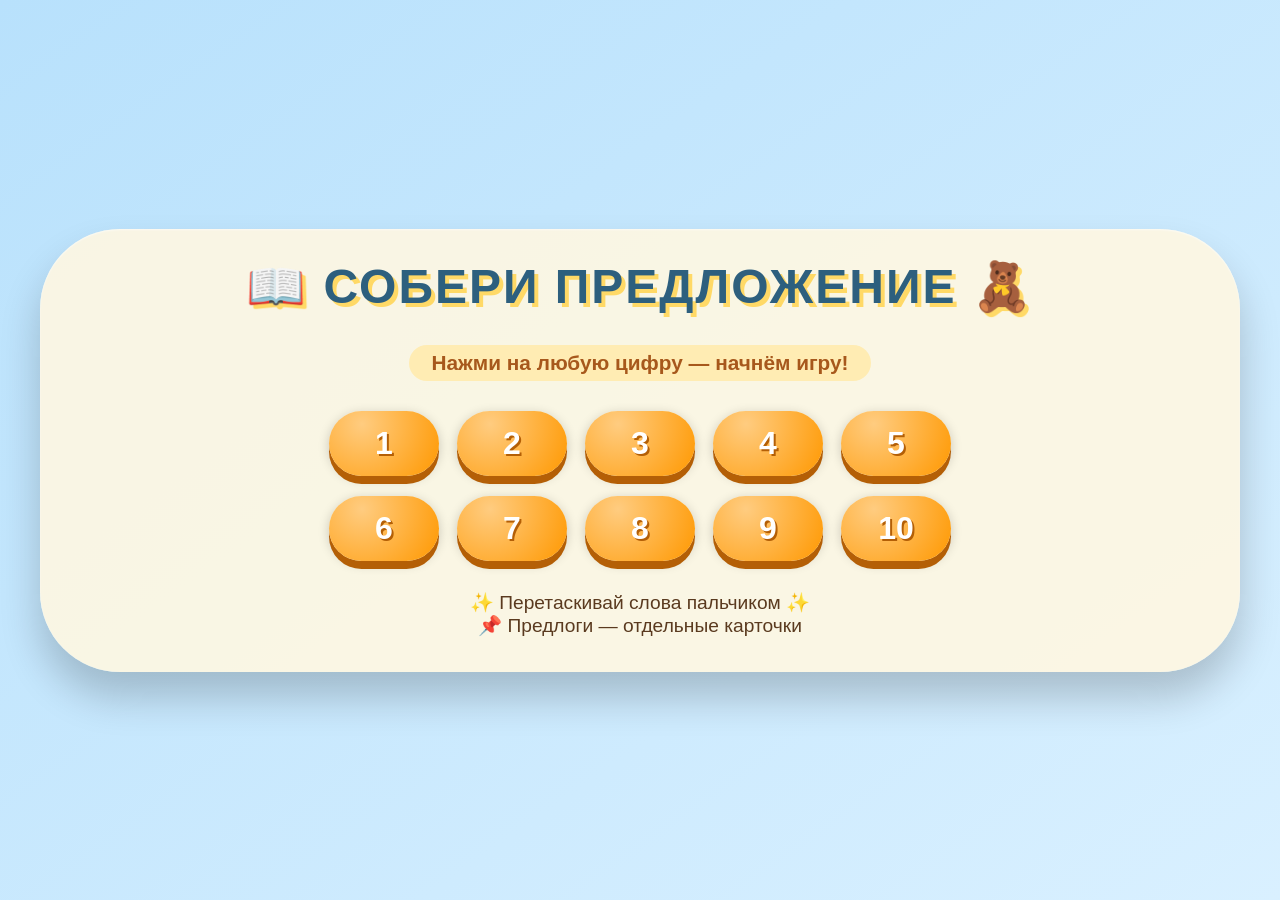
==== games/build-sentence/index.html @ 659ec4a1 "Publish ready Mishkina school games Co-authored-by: Copilot <223556219+Copilot@users.noreply.github." ====
<!DOCTYPE html>
<html lang="ru">
<head>
    <meta charset="UTF-8">
    <meta name="viewport" content="width=device-width, initial-scale=1.0, user-scalable=no">
    <title>Собери предложение — предлоги отдельно</title>
    <script src="https://cdn.jsdelivr.net/npm/sortablejs@latest/Sortable.min.js"></script>
    <style>
        * {
            box-sizing: border-box;
            user-select: none;
        }

        body {
            margin: 0;
            min-height: 100vh;
            background: linear-gradient(145deg, #b8e1fc 0%, #d9f0ff 100%);
            font-family: 'Calibri', 'Segoe UI', Tahoma, Geneva, Verdana, sans-serif;
            display: flex;
            justify-content: center;
            align-items: center;
            padding: 20px;
        }

        .game-container {
            background-color: rgba(255, 248, 225, 0.9);
            border-radius: 80px;
            box-shadow: 0 25px 40px rgba(0, 0, 0, 0.2), inset 0 1px 2px rgba(255,255,255,0.6);
            padding: 30px 25px 35px 25px;
            width: 100%;
            max-width: 1200px;
            transition: all 0.2s ease;
        }

        /* --- МЕНЮ (главный экран) --- */
        .menu-screen {
            text-align: center;
        }

        .game-title {
            font-size: 3rem;
            font-weight: bold;
            color: #2d5f7e;
            text-shadow: 4px 4px 0 #ffd966;
            margin-bottom: 20px;
            letter-spacing: 2px;
        }

        .buttons-grid {
            display: grid;
            grid-template-columns: repeat(5, minmax(80px, 110px));
            gap: 20px 18px;
            justify-content: center;
            margin: 30px auto;
            max-width: 650px;
        }

        .level-btn {
            background: radial-gradient(circle at 30% 20%, #ffcc80, #ff9800);
            border: none;
            font-size: 2rem;
            font-weight: bold;
            font-family: 'Calibri', sans-serif;
            color: white;
            text-shadow: 2px 2px 0 #b45f06;
            padding: 14px 0;
            border-radius: 60px;
            cursor: pointer;
            box-shadow: 0 8px 0 #b45f06, 0 3px 12px rgba(0,0,0,0.2);
            transition: 0.05s linear;
            text-align: center;
        }

        .level-btn:active {
            transform: translateY(4px);
            box-shadow: 0 3px 0 #b45f06;
        }

        /* экран игры */
        .game-screen {
            display: none;
            animation: fadeIn 0.3s ease;
        }

        @keyframes fadeIn {
            from { opacity: 0; transform: scale(0.97);}
            to { opacity: 1; transform: scale(1);}
        }

        .picture-area {
            text-align: center;
            margin-bottom: 25px;
            background: #fef3d6;
            padding: 15px;
            border-radius: 60px;
            box-shadow: inset 0 0 0 5px white, 0 10px 20px rgba(0,0,0,0.1);
        }

        .game-img {
            max-width: 90%;
            max-height: 250px;
            border-radius: 45px;
            box-shadow: 0 8px 16px rgba(0,0,0,0.2);
            background: #fff2df;
            object-fit: contain;
        }

        .words-wrapper {
            background: #fff5e8;
            border-radius: 60px;
            padding: 20px 15px;
            margin: 20px 0;
            box-shadow: inset 0 1px 5px #edd5b0, 0 10px 20px rgba(0,0,0,0.05);
        }

        .word-list {
            display: flex;
            flex-wrap: wrap;
            justify-content: center;
            align-items: center;
            gap: 14px;
            min-height: 100px;
        }

        /* скругленные прямоугольники для слов */
        .word {
            background: linear-gradient(145deg, #fff0d4, #ffe0b5);
            border-radius: 28px;
            padding: 10px 22px;
            font-size: 1.5rem;
            font-weight: bold;
            font-family: 'Calibri', sans-serif;
            color: #3b2a1f;
            box-shadow: 0 5px 0 #c29a6b;
            cursor: grab;
            transition: 0.05s linear;
            text-align: center;
            display: inline-block;
            border: 1px solid #ffcf8a;
            letter-spacing: 1px;
        }

        .word:active {
            cursor: grabbing;
        }

        /* мерцание при правильном порядке */
        .blink-correct {
            animation: gentleBlink 0.4s ease-in-out 3, glowPulse 0.9s infinite;
            background: #c8e6b5;
            border-color: #5a9e3e;
            box-shadow: 0 0 12px #8bc34a;
        }

        @keyframes gentleBlink {
            0% { opacity: 1; background: #ffe0b5; }
            50% { opacity: 0.7; background: #c8e6b5; transform: scale(0.98);}
            100% { opacity: 1; background: #c8e6b5; }
        }

        @keyframes glowPulse {
            0% { box-shadow: 0 0 0 0 #b3e07c; border-color: #7cb342;}
            70% { box-shadow: 0 0 0 8px rgba(139,195,74,0.3); border-color: #8bc34a;}
            100% { box-shadow: 0 0 0 0 #b3e07c;}
        }

        .action-panel {
            display: flex;
            justify-content: center;
            gap: 25px;
            flex-wrap: wrap;
            margin-top: 15px;
        }

        .action-btn {
            background: #5d9b4b;
            border: none;
            font-family: 'Calibri', sans-serif;
            font-size: 1.5rem;
            font-weight: bold;
            padding: 10px 28px;
            border-radius: 50px;
            color: white;
            text-shadow: 1px 1px 0 #2c5a1f;
            box-shadow: 0 6px 0 #2a6b1a;
            cursor: pointer;
            transition: 0.07s linear;
            letter-spacing: 1px;
        }

        .action-btn:active {
            transform: translateY(3px);
            box-shadow: 0 2px 0 #2a6b1a;
        }

        .back-btn {
            background: #f3a683;
            box-shadow: 0 6px 0 #b95f3a;
            text-shadow: 1px 1px 0 #9b4120;
        }

        .hidden {
            display: none;
        }

        .hint-text {
            text-align: center;
            font-size: 1.3rem;
            background: #ffe1b3;
            display: inline-block;
            width: auto;
            margin: 10px auto 0;
            padding: 6px 22px;
            border-radius: 40px;
            color: #a7581c;
            font-weight: bold;
        }

        footer {
            text-align: center;
            margin-top: 20px;
            font-size: 1.2rem;
            color: #5a3a1f;
        }

        @media (max-width: 650px) {
            .buttons-grid {
                grid-template-columns: repeat(5, minmax(65px, 85px));
                gap: 12px;
            }
            .level-btn {
                font-size: 1.6rem;
                padding: 10px 0;
            }
            .word {
                font-size: 1.2rem;
                padding: 6px 14px;
                border-radius: 24px;
            }
            .action-btn {
                font-size: 1.2rem;
                padding: 8px 20px;
            }
            .game-title {
                font-size: 2.2rem;
            }
        }

        @media (max-width: 480px) {
            .word {
                font-size: 1rem;
                padding: 5px 12px;
                border-radius: 20px;
            }
        }

        .word-ghost {
            opacity: 0.5;
            background: #d9ae6c;
        }
        .sortable-drag {
            cursor: grabbing;
        }
    </style>
</head>
<body>

<div class="game-container" id="gameContainer">
    <!-- МЕНЮ ВЫБОРА -->
    <div id="menuScreen" class="menu-screen">
        <div class="game-title">📖 СОБЕРИ ПРЕДЛОЖЕНИЕ 🧸</div>
        <div class="hint-text" style="background:#ffecb3;">Нажми на любую цифру — начнём игру!</div>
        <div class="buttons-grid" id="buttonsGrid"></div>
        <footer>✨ Перетаскивай слова пальчиком ✨<br>📌 Предлоги — отдельные карточки</footer>
    </div>

    <!-- ЭКРАН ИГРЫ -->
    <div id="gameScreen" class="game-screen">
        <div class="picture-area">
            <img id="gameImage" class="game-img" src="" alt="Картинка">
        </div>
        <div class="words-wrapper">
            <div class="word-list" id="wordList"></div>
            <div class="hint-text" style="margin-top: 15px;">💡 Подсказка: слово с большой буквы — первое! Предлоги пишутся отдельно.</div>
        </div>
        <div class="action-panel">
            <button id="shuffleBtn" class="action-btn">🔄 Перемешать</button>
            <button id="backToMenuBtn" class="action-btn back-btn">🏠 В начало</button>
        </div>
        <div id="winBackBtnContainer" style="text-align: center; margin-top: 15px;">
            <button id="winBackBtn" class="action-btn back-btn hidden">✨ Собрано! В начало ✨</button>
        </div>
    </div>
</div>

<script>
    // ---------- ПРАВИЛЬНЫЕ ПРЕДЛОЖЕНИЯ (предлоги отдельно, первое слово с заглавной) ----------
    const sentencesData = {
        1: {
            correctWords: ["У", "девочки", "красивый", "попугай"],
            image: "images/1.png"
        },
        2: {
            correctWords: ["Мальчик", "идёт", "в", "школу"],
            image: "images/2.png"
        },
        3: {
            correctWords: ["Бабушка", "с", "внуком", "пьют", "чай"],
            image: "images/3.png"
        },
        4: {
            correctWords: ["Миша", "кидает", "Шарику", "мячик"],
            image: "images/4.png"
        },
        5: {
            correctWords: ["Мальчик", "Коля", "любит", "яблоки"],
            image: "images/5.png"
        },
        6: {
            correctWords: ["Мама", "нарядила", "свою", "дочку"],
            image: "images/6.png"
        },
        7: {
            correctWords: ["Белка", "собирает", "запасы", "на", "зиму"],
            image: "images/7.png"
        },
        8: {
            correctWords: ["Саша", "поливает", "маки"],
            image: "images/8.png"
        },
        9: {
            correctWords: ["Юля", "рисует", "красивый", "домик"],
            image: "images/9.png"
        },
        10: {
            correctWords: ["Дети", "слепили", "большого", "снеговика"],
            image: "images/10.png"
        }
    };

    let currentNumber = null;
    let currentCorrectWords = [];
    let currentSortableInstance = null;
    const wordListContainer = document.getElementById('wordList');
    const menuScreen = document.getElementById('menuScreen');
    const gameScreen = document.getElementById('gameScreen');
    const gameImage = document.getElementById('gameImage');
    const shuffleBtn = document.getElementById('shuffleBtn');
    const backToMenuBtn = document.getElementById('backToMenuBtn');
    const winBackBtn = document.getElementById('winBackBtn');
    const buttonsGrid = document.getElementById('buttonsGrid');

    // Перемешивание массива
    function shuffleArray(arr) {
        const array = [...arr];
        for (let i = array.length - 1; i > 0; i--) {
            const j = Math.floor(Math.random() * (i + 1));
            [array[i], array[j]] = [array[j], array[i]];
        }
        return array;
    }

    // Уничтожить старый Sortable
    function destroySortable() {
        if (currentSortableInstance) {
            currentSortableInstance.destroy();
            currentSortableInstance = null;
        }
    }

    // Отрисовать список слов
    function renderWordList(wordsArray) {
        if (!wordListContainer) return;
        wordListContainer.innerHTML = '';
        wordsArray.forEach(word => {
            const wordDiv = document.createElement('div');
            wordDiv.className = 'word';
            wordDiv.textContent = word;
            wordDiv.setAttribute('data-word', word);
            wordListContainer.appendChild(wordDiv);
        });
    }

    // Проверка правильности порядка (сравнение с эталоном)
    function checkOrderAndWin() {
        if (!currentCorrectWords) return false;
        const wordDivs = document.querySelectorAll('#wordList .word');
        if (wordDivs.length !== currentCorrectWords.length) return false;
        
        let isCorrect = true;
        for (let i = 0; i < wordDivs.length; i++) {
            if (wordDivs[i].textContent.trim() !== currentCorrectWords[i]) {
                isCorrect = false;
                break;
            }
        }
        
        const wordListParent = document.getElementById('wordList');
        if (isCorrect) {
            wordListParent.classList.add('blink-correct');
            winBackBtn.classList.remove('hidden');
        } else {
            wordListParent.classList.remove('blink-correct');
            winBackBtn.classList.add('hidden');
        }
        return isCorrect;
    }

    // Инициализация перетаскивания
    function initSortable() {
        destroySortable();
        if (!wordListContainer) return;
        currentSortableInstance = new Sortable(wordListContainer, {
            animation: 280,
            ghostClass: 'word-ghost',
            onEnd: () => checkOrderAndWin(),
            touchStartThreshold: 2,
        });
    }

    // Перемешать слова (но сохранить эталон)
    function resetAndShuffle() {
        if (!currentCorrectWords) return;
        const shuffled = shuffleArray(currentCorrectWords);
        renderWordList(shuffled);
        initSortable();
        const wordListParent = document.getElementById('wordList');
        if (wordListParent) wordListParent.classList.remove('blink-correct');
        winBackBtn.classList.add('hidden');
    }

    // Загрузить конкретное задание
    function loadGame(levelNumber) {
        const data = sentencesData[levelNumber];
        if (!data) return;
        
        currentNumber = levelNumber;
        currentCorrectWords = [...data.correctWords]; // копия эталона
        
        gameImage.src = data.image;
        gameImage.alt = `Картинка ${levelNumber}`;
        
        // Стартовый перемешанный порядок
        const shuffledStart = shuffleArray(currentCorrectWords);
        renderWordList(shuffledStart);
        initSortable();
        
        const wordListParent = document.getElementById('wordList');
        if (wordListParent) wordListParent.classList.remove('blink-correct');
        winBackBtn.classList.add('hidden');
        
        // Переключение экранов
        menuScreen.style.display = 'none';
        gameScreen.style.display = 'block';
    }

    // Вернуться в главное меню
    function backToMenu() {
        destroySortable();
        currentNumber = null;
        currentCorrectWords = [];
        gameScreen.style.display = 'none';
        menuScreen.style.display = 'block';
        if (wordListContainer) wordListContainer.innerHTML = '';
        const wordListParent = document.getElementById('wordList');
        if (wordListParent) wordListParent.classList.remove('blink-correct');
        winBackBtn.classList.add('hidden');
    }

    // Обработчики кнопок
    shuffleBtn.addEventListener('click', () => {
        if (currentCorrectWords && currentCorrectWords.length) resetAndShuffle();
    });
    backToMenuBtn.addEventListener('click', backToMenu);
    winBackBtn.addEventListener('click', backToMenu);

    // Создание кнопок выбора (1..10) ровно 2 ряда по 5
    function buildMenuButtons() {
        buttonsGrid.innerHTML = '';
        for (let i = 1; i <= 10; i++) {
            const btn = document.createElement('button');
            btn.className = 'level-btn';
            btn.textContent = i;
            btn.setAttribute('data-level', i);
            btn.addEventListener('click', (e) => {
                const level = parseInt(e.currentTarget.getAttribute('data-level'), 10);
                loadGame(level);
            });
            buttonsGrid.appendChild(btn);
        }
    }

    buildMenuButtons();
    menuScreen.style.display = 'block';
    gameScreen.style.display = 'none';
    
    // Отключаем стандартный drag для картинок
    window.addEventListener('dragstart', (e) => {
        if (e.target.tagName === 'IMG') e.preventDefault();
    });
</script>
</body>
</html>
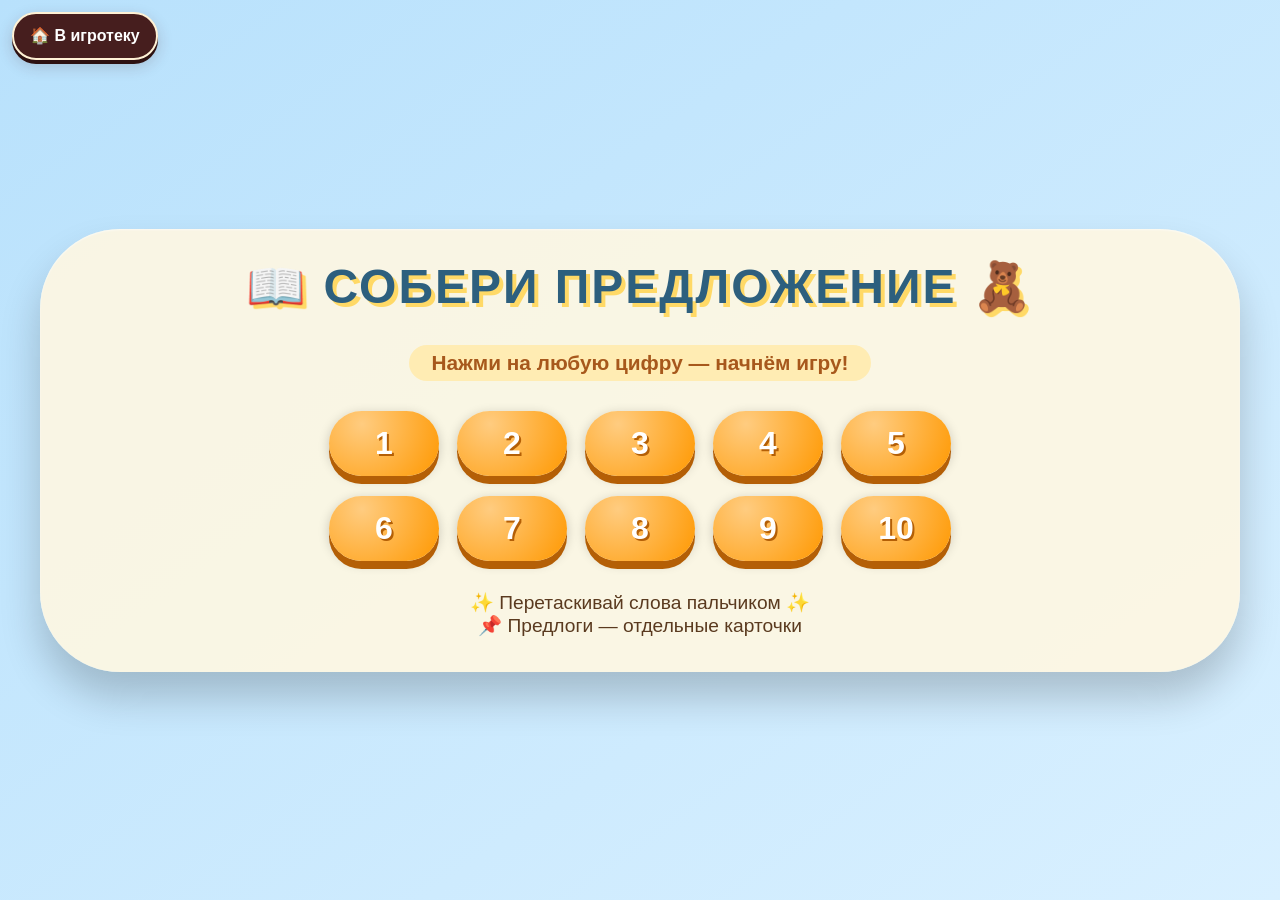
==== commit 61bdc7de: "Add return-to-library links to published games Co-authored-by: Copilot <223556219+Copilot@users.nore" ====
--- a/games/build-sentence/index.html
+++ b/games/build-sentence/index.html
@@ -261,9 +261,62 @@
         .sortable-drag {
             cursor: grabbing;
         }
+
+        #mi-return-to-library {
+            position: fixed;
+            top: max(12px, env(safe-area-inset-top, 0px));
+            left: max(12px, env(safe-area-inset-left, 0px));
+            z-index: 10000;
+            display: inline-flex;
+            min-height: 48px;
+            align-items: center;
+            justify-content: center;
+            padding: 10px 16px;
+            border: 2px solid #fff1d5;
+            border-radius: 999px;
+            background: #461e1e;
+            box-shadow: 0 4px 0 #2d1111, 0 6px 16px rgba(70, 30, 30, 0.2);
+            color: #fff;
+            font-family: Nunito, "Segoe UI", Arial, sans-serif;
+            font-size: 16px;
+            font-weight: 800;
+            line-height: 1.2;
+            text-decoration: none;
+            white-space: nowrap;
+            -webkit-tap-highlight-color: transparent;
+            touch-action: manipulation;
+            transition: background 150ms ease, box-shadow 150ms ease;
+        }
+
+        #mi-return-to-library:hover {
+            background: #5a2924;
+            box-shadow: 0 6px 0 #2d1111, 0 9px 18px rgba(70, 30, 30, 0.22);
+        }
+
+        #mi-return-to-library:active {
+            box-shadow: 0 2px 0 #2d1111;
+        }
+
+        #mi-return-to-library:focus-visible {
+            outline: 3px solid #286eab;
+            outline-offset: 3px;
+        }
+
+        @media (max-width: 480px) {
+            #mi-return-to-library {
+                min-height: 44px;
+                padding: 8px 12px;
+                font-size: 14px;
+            }
+        }
+
+        @media (prefers-reduced-motion: reduce) {
+            #mi-return-to-library { transition: none; }
+        }
     </style>
 </head>
 <body>
+    <nav aria-label="Навигация по играм"><a id="mi-return-to-library" href="../../index.html">🏠 В игротеку</a></nav>
 
 <div class="game-container" id="gameContainer">
     <!-- МЕНЮ ВЫБОРА -->
